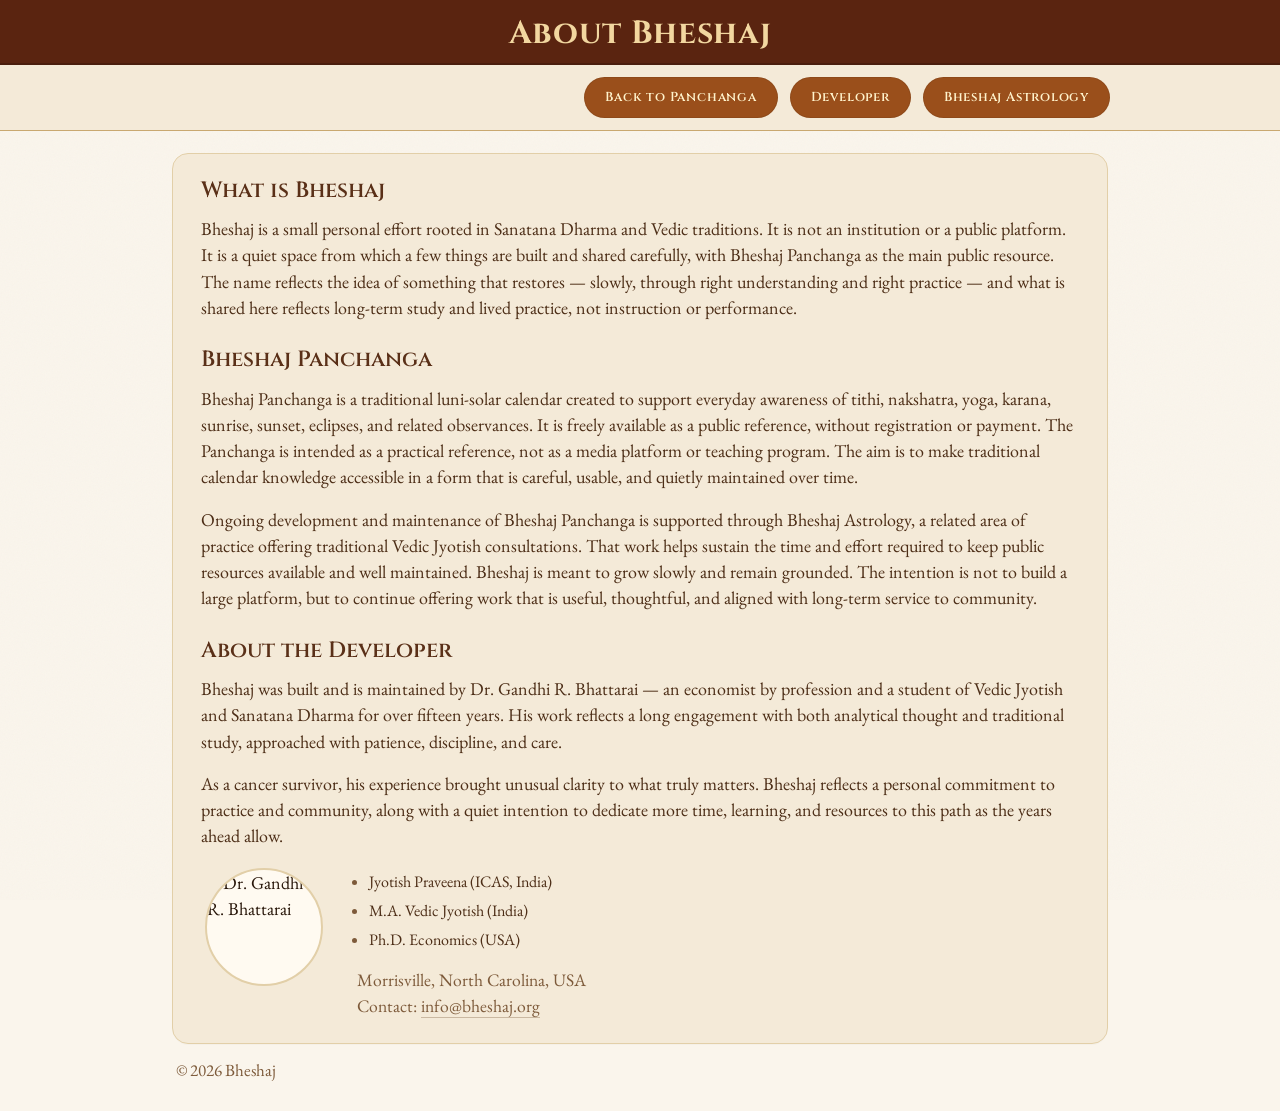
==== app/templates/bheshaj.html @ 7912351f "About Bheshaj Add" ====
<!doctype html>
<html lang="en">
<head>
  <meta charset="utf-8">
  <title>About Bheshaj</title>
  <meta name="viewport" content="width=device-width, initial-scale=1">
  <link rel="preconnect" href="https://fonts.googleapis.com">
  <link href="https://fonts.googleapis.com/css2?family=Cinzel:wght@400;600;700&family=EB+Garamond:ital,wght@0,400;0,500;0,600;1,400&display=swap" rel="stylesheet">
  <style>
    :root {
      --content-width: 980px;
      --bg: #faf5ec;
      --bg-card: #f4ead8;
      --accent: #b85c2a;
      --accent-dark: #5a2410;
      --text: #271508;
      --text-mid: #5a3018;
      --text-soft: #7d5a3a;
      --border: #c9a870;
      --border-light: #e2cfa8;
    }

    *, *::before, *::after {
      box-sizing: border-box;
      margin: 0;
      padding: 0;
    }

    html {
      scroll-behavior: smooth;
    }

    body {
      background: var(--bg);
      color: var(--text);
      font-family: 'EB Garamond', Georgia, serif;
      font-size: 18px;
      line-height: 1.46;
    }

    body::before {
      content: '';
      position: fixed;
      inset: 0;
      background-image:
        url("data:image/svg+xml,%3Csvg xmlns='http://www.w3.org/2000/svg' width='300' height='300'%3E%3Cfilter id='n'%3E%3CfeTurbulence type='fractalNoise' baseFrequency='0.75' numOctaves='4' stitchTiles='stitch'/%3E%3C/filter%3E%3Crect width='300' height='300' filter='url(%23n)' opacity='0.03'/%3E%3C/svg%3E");
      pointer-events: none;
      z-index: 0;
    }

    .topbar {
      background: var(--accent-dark);
      text-align: center;
      padding: 16px 20px 12px;
      position: relative;
      z-index: 2;
      box-shadow: inset 0 -2px 0 rgba(0, 0, 0, 0.18);
    }

    .topbar-title {
      font-family: 'Cinzel', serif;
      font-size: 32px;
      font-weight: 700;
      color: #f2d7a0;
      line-height: 1.15;
      letter-spacing: 0.02em;
    }

    .navband {
      background: var(--bg-card);
      border-bottom: 1px solid var(--border);
      position: relative;
      z-index: 2;
    }

    .navband-inner {
      max-width: var(--content-width);
      margin: 0 auto;
      padding: 12px 20px;
      display: flex;
      justify-content: flex-end;
      align-items: center;
      gap: 12px;
      flex-wrap: wrap;
    }

    .nav-btn,
    .nav-btn:visited {
      display: inline-flex;
      align-items: center;
      justify-content: center;
      min-width: 0;
      padding: 10px 20px;
      border-radius: 999px;
      background: #9a4f1b;
      color: #fff3cc;
      text-decoration: none;
      font-family: 'Cinzel', serif;
      font-size: 13px;
      font-weight: 600;
      letter-spacing: 0.06em;
      border: 1px solid rgba(0, 0, 0, 0.08);
      transition: all 0.2s ease;
      white-space: nowrap;
    }

    .nav-btn:hover {
      background: var(--accent-dark);
      color: #ffffff;
      transform: translateY(-1px);
    }

    .page {
      max-width: var(--content-width);
      margin: 0 auto;
      padding: 22px 22px 28px;
      position: relative;
      z-index: 1;
    }

    .content-block {
      background: var(--bg-card);
      border: 1px solid var(--border-light);
      border-radius: 16px;
      padding: 24px 28px;
      box-shadow: 0 1px 0 rgba(0, 0, 0, 0.02);
    }

    .section + .section {
      margin-top: 26px;
    }

    .section-title {
      font-family: 'Cinzel', serif;
      font-size: 22px;
      font-weight: 600;
      color: var(--text-mid);
      line-height: 1.2;
      margin-bottom: 12px;
    }

    p {
      color: #4c2d16;
    }

    p + p {
      margin-top: 16px;
    }

    .developer-bottom {
      display: grid;
      grid-template-columns: 126px 1fr;
      gap: 22px;
      align-items: start;
      margin-top: 18px;
    }

    .developer-photo-wrap {
      display: flex;
      justify-content: center;
      align-items: flex-start;
    }

    .developer-photo {
      width: 118px;
      height: 118px;
      object-fit: cover;
      border-radius: 50%;
      border: 2px solid var(--border-light);
      background: #fffaf1;
    }

    .developer-credentials {
      color: #4c2d16;
      font-size: 1rem;
      line-height: 1.56;
      margin-top: 2px;
      padding-left: 20px;
    }

    .developer-credentials li {
      margin-bottom: 4px;
    }

    .developer-credentials li::marker {
      color: var(--text-soft);
    }

    .developer-meta {
      margin-top: 14px;
      font-size: 1.1rem;
      line-height: 1.5;
      color: var(--text-soft);
      padding-left: 8px;
    }

    .developer-meta a,
    .developer-meta a:visited {
      color: var(--text-soft);
      text-decoration: none;
      border-bottom: 1px solid rgba(125, 90, 58, 0.35);
    }

    .developer-meta a:hover {
      color: var(--text-mid);
      border-bottom-color: var(--text-mid);
    }

    .site-footer {
      margin-top: 14px;
      text-align: left;
      font-size: 17px;
      color: var(--text-soft);
      padding-left: 4px;
    }

    @media (max-width: 720px) {
      body {
        font-size: 17px;
        line-height: 1.42;
      }

      .topbar-title {
        font-size: 27px;
      }

      .page {
        padding: 18px 14px 24px;
      }

      .content-block {
        padding: 18px 16px;
      }

      .navband-inner {
        justify-content: center;
      }

      .nav-btn {
        width: 100%;
      }

      .section-title {
        font-size: 20px;
      }

      .developer-bottom {
        grid-template-columns: 1fr;
        gap: 18px;
      }

      .developer-photo-wrap {
        justify-content: flex-start;
      }
    }
  </style>
</head>
<body>

  <div class="topbar">
    <div class="topbar-title">About Bheshaj</div>
  </div>

  <div class="navband">
    <div class="navband-inner">
      <a class="nav-btn" href="/">Back to Panchanga</a>
      <a class="nav-btn" href="#developer">Developer</a>
      <a class="nav-btn" href="https://astro.bheshaj.com" target="_blank">Bheshaj Astrology</a>
    </div>
  </div>

  <main class="page">
    <section class="content-block">

      <div class="section" id="what-is-bheshaj">
        <div class="section-title">What is Bheshaj</div>
        <p>
          Bheshaj is a small personal effort rooted in Sanatana Dharma and Vedic traditions. It is not an institution or a public platform. It is a quiet space from which a few things are built and shared carefully, with Bheshaj Panchanga as the main public resource. The name reflects the idea of something that restores — slowly, through right understanding and right practice — and what is shared here reflects long-term study and lived practice, not instruction or performance.
        </p>
      </div>

      <div class="section" id="bheshaj-panchanga">
        <div class="section-title">Bheshaj Panchanga</div>
        <p>
          Bheshaj Panchanga is a traditional luni-solar calendar created to support everyday awareness of tithi, nakshatra, yoga, karana, sunrise, sunset, eclipses, and related observances. It is freely available as a public reference, without registration or payment. The Panchanga is intended as a practical reference, not as a media platform or teaching program. The aim is to make traditional calendar knowledge accessible in a form that is careful, usable, and quietly maintained over time.
        </p>
        <p>
          Ongoing development and maintenance of Bheshaj Panchanga is supported through Bheshaj Astrology, a related area of practice offering traditional Vedic Jyotish consultations. That work helps sustain the time and effort required to keep public resources available and well maintained.
          Bheshaj is meant to grow slowly and remain grounded. The intention is not to build a large platform, but to continue offering work that is useful, thoughtful, and aligned with long-term service to community.
        </p>
      </div>

      <div class="section" id="developer">
        <div class="section-title">About the Developer</div>
        <p>
          Bheshaj was built and is maintained by Dr. Gandhi R. Bhattarai — an economist by profession and a student of Vedic Jyotish and Sanatana Dharma for over fifteen years. His work reflects a long engagement with both analytical thought and traditional study, approached with patience, discipline, and care.
        </p>
        <p>
          As a cancer survivor, his experience brought unusual clarity to what truly matters. Bheshaj reflects a personal commitment to practice and community, along with a quiet intention to dedicate more time, learning, and resources to this path as the years ahead allow.
        </p>

        <div class="developer-bottom">
          <div class="developer-photo-wrap">
            <img class="developer-photo" src="/static/p2photo.png" alt="Dr. Gandhi R. Bhattarai">
          </div>

          <div>
            <ul class="developer-credentials">
              <li>Jyotish Praveena (ICAS, India)</li>
              <li>M.A. Vedic Jyotish (India)</li>
              <li>Ph.D. Economics (USA)</li>
            </ul>

            <div class="developer-meta">
              Morrisville, North Carolina, USA<br>
              Contact: <a href="mailto:info@bheshaj.org">info@bheshaj.org</a>
            </div>
          </div>
        </div>
      </div>

    </section>

    <footer class="site-footer">
      © 2026 Bheshaj
    </footer>
  </main>

</body>
</html>
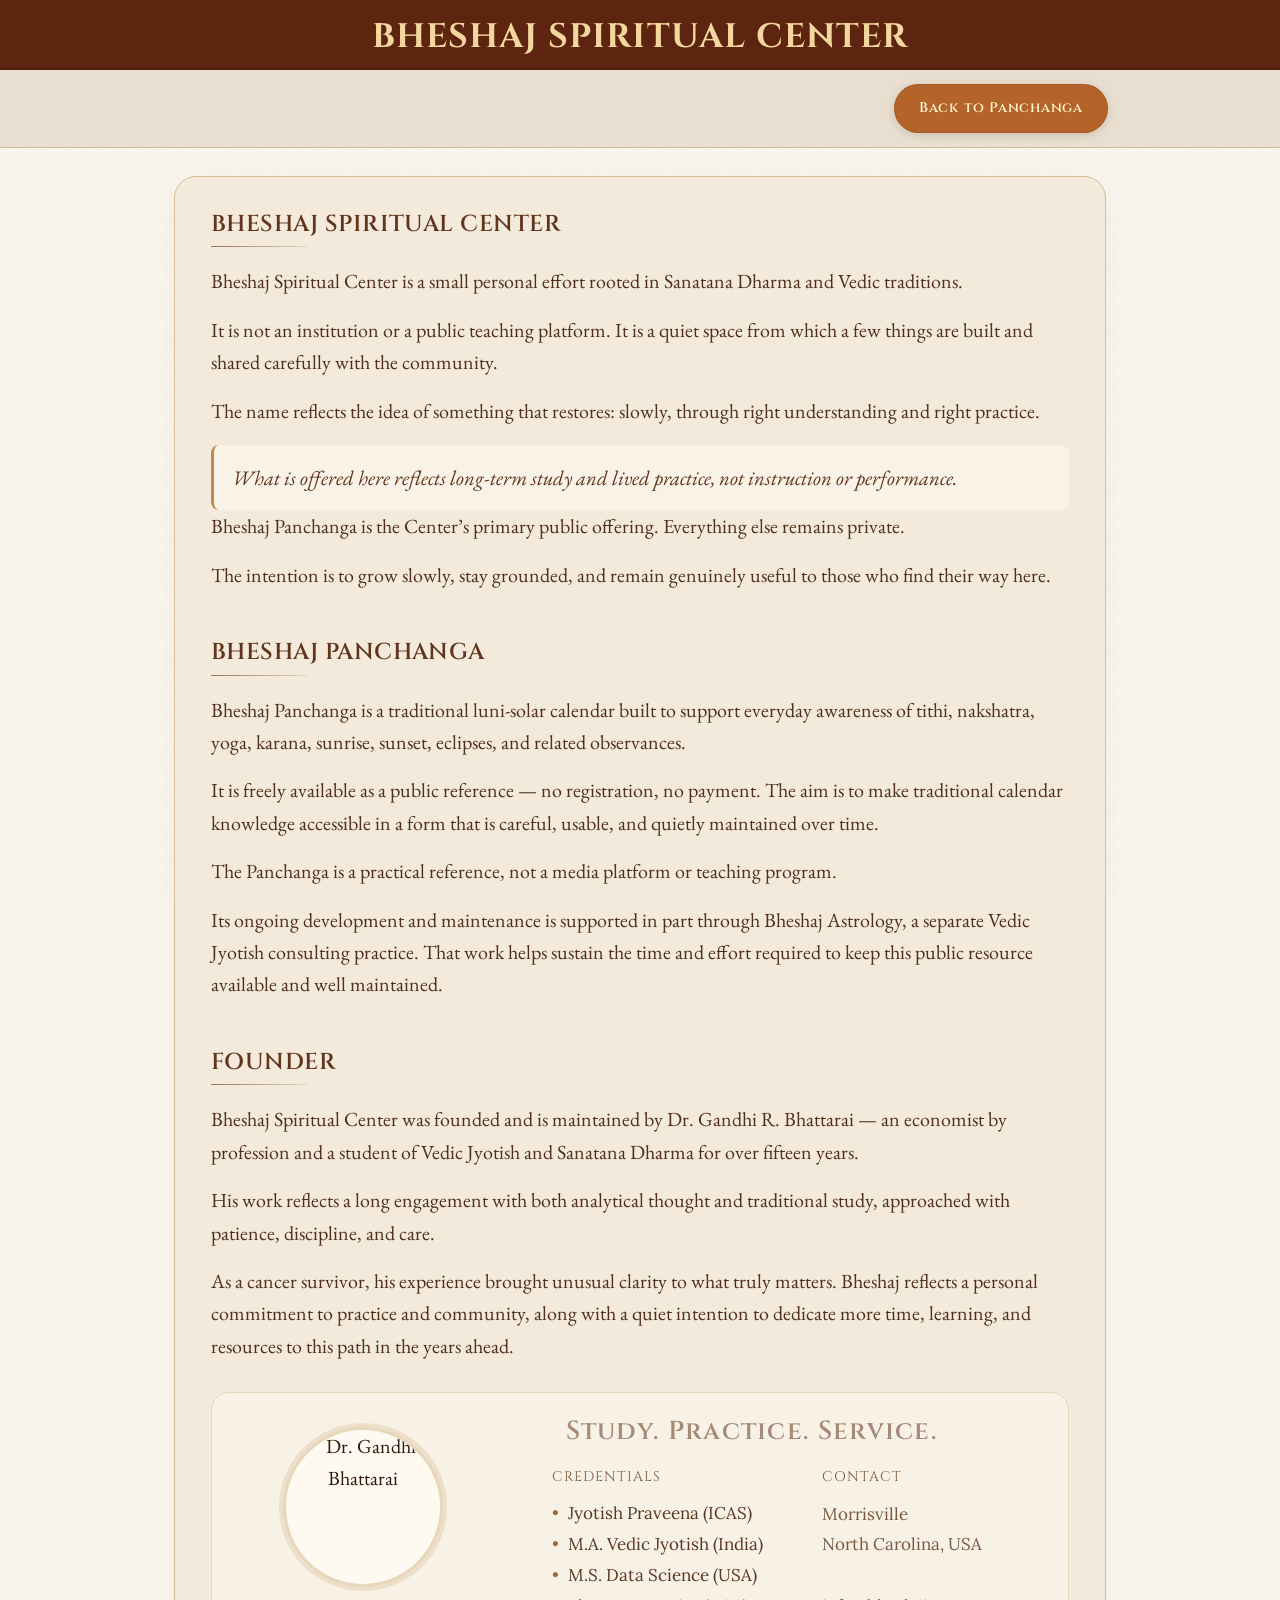
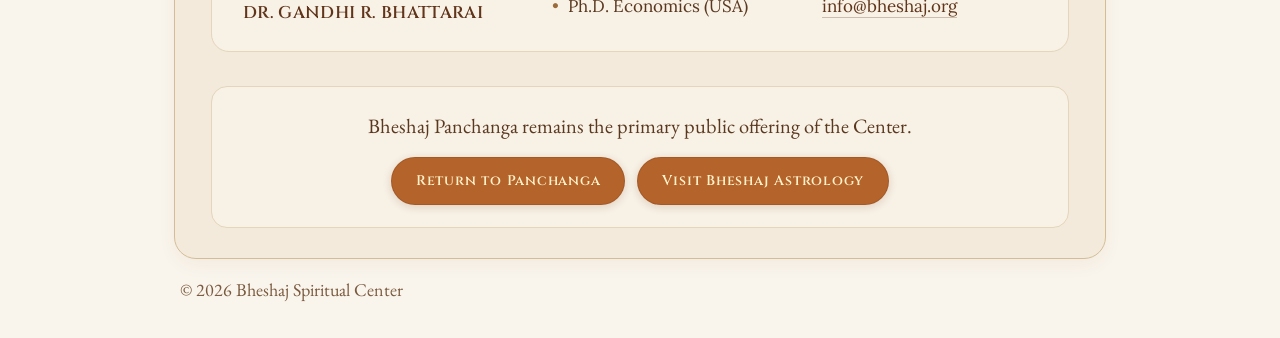
==== commit 9e51d5fb: "Bheshaj Intro Added" ====
--- a/app/templates/bheshaj.html
+++ b/app/templates/bheshaj.html
@@ -2,28 +2,39 @@
 <html lang="en">
 <head>
   <meta charset="utf-8">
-  <title>About Bheshaj</title>
+  <title>About — Bheshaj Spiritual Center</title>
   <meta name="viewport" content="width=device-width, initial-scale=1">
+
   <link rel="preconnect" href="https://fonts.googleapis.com">
-  <link href="https://fonts.googleapis.com/css2?family=Cinzel:wght@400;600;700&family=EB+Garamond:ital,wght@0,400;0,500;0,600;1,400&display=swap" rel="stylesheet">
+  <link href="https://fonts.googleapis.com/css2?family=Cinzel:wght@400;600;700&family=EB+Garamond:ital,wght@0,400;0,500;0,600;1,400&family=Lora:ital,wght@0,400;0,500;1,400&display=swap" rel="stylesheet">
+
   <style>
     :root {
       --content-width: 980px;
+
       --bg: #faf5ec;
-      --bg-card: #f4ead8;
-      --accent: #b85c2a;
-      --accent-dark: #5a2410;
-      --text: #271508;
-      --text-mid: #5a3018;
-      --text-soft: #7d5a3a;
-      --border: #c9a870;
-      --border-light: #e2cfa8;
-    }
-
-    *, *::before, *::after {
+      --bg-card: #f3eadb;
+      --bg-soft: #f8f1e5;
+
+      --accent: #b4632b;
+      --accent-hover: #9f531f;
+      --accent-dark: #5d250f;
+
+      --text: #2f190b;
+      --text-mid: #60351b;
+      --text-soft: #7a5a3f;
+
+      --border: #d4bd95;
+      --border-light: #e4d5bb;
+
+      --shadow-soft: 0 6px 18px rgba(70, 38, 18, 0.05);
+      --shadow-btn: 0 2px 8px rgba(80, 37, 15, 0.16);
+    }
+
+    *,
+    *::before,
+    *::after {
       box-sizing: border-box;
-      margin: 0;
-      padding: 0;
     }
 
     html {
@@ -31,11 +42,15 @@
     }
 
     body {
+      margin: 0;
       background: var(--bg);
       color: var(--text);
       font-family: 'EB Garamond', Georgia, serif;
-      font-size: 18px;
-      line-height: 1.46;
+      font-size: 20px;
+      line-height: 1.62;
+      -webkit-font-smoothing: antialiased;
+      text-rendering: optimizeLegibility;
+      position: relative;
     }
 
     body::before {
@@ -43,44 +58,45 @@
       position: fixed;
       inset: 0;
       background-image:
-        url("data:image/svg+xml,%3Csvg xmlns='http://www.w3.org/2000/svg' width='300' height='300'%3E%3Cfilter id='n'%3E%3CfeTurbulence type='fractalNoise' baseFrequency='0.75' numOctaves='4' stitchTiles='stitch'/%3E%3C/filter%3E%3Crect width='300' height='300' filter='url(%23n)' opacity='0.03'/%3E%3C/svg%3E");
+        url("data:image/svg+xml,%3Csvg xmlns='http://www.w3.org/2000/svg' width='320' height='320'%3E%3Cfilter id='n'%3E%3CfeTurbulence type='fractalNoise' baseFrequency='0.72' numOctaves='4' stitchTiles='stitch'/%3E%3C/filter%3E%3Crect width='320' height='320' filter='url(%23n)' opacity='0.028'/%3E%3C/svg%3E");
       pointer-events: none;
       z-index: 0;
     }
 
     .topbar {
+      position: relative;
+      z-index: 2;
       background: var(--accent-dark);
       text-align: center;
-      padding: 16px 20px 12px;
+      padding: 18px 20px 14px;
+      box-shadow: inset 0 -2px 0 rgba(0, 0, 0, 0.16);
+    }
+
+    .topbar-title {
+      font-family: 'Cinzel', serif;
+      font-size: 34px;
+      font-weight: 700;
+      line-height: 1.12;
+      letter-spacing: 0.03em;
+      color: #f3d79e;
+      text-transform: uppercase;
+    }
+
+    .navband {
       position: relative;
       z-index: 2;
-      box-shadow: inset 0 -2px 0 rgba(0, 0, 0, 0.18);
-    }
-
-    .topbar-title {
-      font-family: 'Cinzel', serif;
-      font-size: 32px;
-      font-weight: 700;
-      color: #f2d7a0;
-      line-height: 1.15;
-      letter-spacing: 0.02em;
-    }
-
-    .navband {
-      background: var(--bg-card);
+      background: #e8dfd0;
       border-bottom: 1px solid var(--border);
-      position: relative;
-      z-index: 2;
     }
 
     .navband-inner {
       max-width: var(--content-width);
       margin: 0 auto;
-      padding: 12px 20px;
+      padding: 14px 22px;
       display: flex;
       justify-content: flex-end;
       align-items: center;
-      gap: 12px;
+      gap: 14px;
       flex-wrap: wrap;
     }
 
@@ -89,149 +105,320 @@
       display: inline-flex;
       align-items: center;
       justify-content: center;
-      min-width: 0;
-      padding: 10px 20px;
+      padding: 12px 24px;
       border-radius: 999px;
-      background: #9a4f1b;
-      color: #fff3cc;
+      background: var(--accent);
+      color: #fff2ca;
       text-decoration: none;
       font-family: 'Cinzel', serif;
-      font-size: 13px;
+      font-size: 14px;
       font-weight: 600;
-      letter-spacing: 0.06em;
-      border: 1px solid rgba(0, 0, 0, 0.08);
-      transition: all 0.2s ease;
+      letter-spacing: 0.055em;
+      border: 1px solid rgba(77, 34, 12, 0.14);
+      box-shadow: var(--shadow-btn);
+      transition: transform 0.18s ease, box-shadow 0.18s ease, background 0.18s ease, color 0.18s ease;
       white-space: nowrap;
     }
 
-    .nav-btn:hover {
-      background: var(--accent-dark);
+    .nav-btn:hover,
+    .nav-btn:focus-visible {
+      background: var(--accent-hover);
       color: #ffffff;
       transform: translateY(-1px);
+      box-shadow: 0 5px 14px rgba(80, 37, 15, 0.20);
+      outline: none;
     }
 
     .page {
+      position: relative;
+      z-index: 1;
       max-width: var(--content-width);
       margin: 0 auto;
-      padding: 22px 22px 28px;
+      padding: 28px 24px 34px;
+    }
+
+    .content-block {
+      background: var(--bg-card);
+      border: 1px solid var(--border);
+      border-radius: 22px;
+      padding: 34px 36px 30px;
+      box-shadow: var(--shadow-soft);
+    }
+
+    .section + .section {
+      margin-top: 42px;
+      padding-top: 6px;
+    }
+
+    .section-title {
+      font-family: 'Cinzel', serif;
+      font-size: 23px;
+      font-weight: 600;
+      line-height: 1.2;
+      letter-spacing: 0.02em;
+      color: var(--text-mid);
+      margin: 0 0 8px;
+      text-transform: uppercase;
+    }
+
+    .section-divider {
+      width: 96px;
+      height: 1px;
+      background: linear-gradient(to right, rgba(96, 53, 27, 0.65), rgba(96, 53, 27, 0.12));
+      margin: 0 0 18px;
+    }
+
+    p {
+      margin: 0;
+      color: #4f2f19;
+      font-size: 1em;
+    }
+
+    p + p {
+      margin-top: 16px;
+    }
+
+    .lead-note {
+      margin-top: 18px;
+      padding: 16px 18px;
+      border-left: 3px solid #c18a4f;
+      background: rgba(255, 250, 242, 0.46);
+      border-radius: 8px;
+      font-size: 1.03em;
+      color: #56331a;
+    }
+
+    .lead-note em {
+      font-style: italic;
+      color: var(--text-mid);
+    }
+
+    .founder-intro {
+      max-width: 900px;
+    }
+
+    .founder-card {
+      position: relative;
+      margin-top: 30px;
+      background: rgba(255, 251, 245, 0.36);
+      border: 1px solid var(--border-light);
+      border-radius: 18px;
+      padding: 34px 26px 28px;
+      overflow: hidden;
+    }
+
+    .founder-motto-overlay {
+      position: absolute;
+      top: 18px;
+      left: 63%;
+      transform: translateX(-50%);
+      font-family: 'Cinzel', serif;
+      font-size: 26px;
+      font-weight: 600;
+      letter-spacing: 0.05em;
+      color: rgba(96, 53, 27, 0.55);
+      white-space: nowrap;
+      pointer-events: none;
+      z-index: 0;
+    }
+
+    .founder-top {
       position: relative;
       z-index: 1;
-    }
-
-    .content-block {
-      background: var(--bg-card);
+      display: grid;
+      grid-template-columns: 250px minmax(0, 1fr);
+      gap: 42px;
+      align-items: center;
+    }
+
+    .founder-profile {
+      display: flex;
+      flex-direction: column;
+      align-items: center;
+      text-align: center;
+      gap: 16px;
+    }
+
+    .developer-photo {
+      width: 160px;
+      height: 160px;
+      object-fit: cover;
+      border-radius: 50%;
+      border: 3px solid #e7d7bb;
+      background: #fffaf1;
+      box-shadow: 0 0 0 4px rgba(193, 138, 79, 0.18);
+    }
+
+    .founder-name {
+      font-family: 'Cinzel', serif;
+      font-size: 17px;
+      font-weight: 600;
+      line-height: 1.2;
+      letter-spacing: 0.02em;
+      color: var(--text-mid);
+      text-transform: uppercase;
+      white-space: nowrap;
+    }
+
+    .founder-right {
+      min-width: 0;
+      padding-top: 34px;
+    }
+
+    .founder-meta {
+      display: grid;
+      grid-template-columns: minmax(0, 1.35fr) minmax(220px, 0.65fr);
+      gap: 48px;
+      align-items: start;
+      padding-left: 22px;
+    }
+
+    .meta-block {
+      padding-top: 4px;
+    }
+
+    .meta-label {
+      font-family: 'Cinzel', serif;
+      font-size: 14px;
+      letter-spacing: 0.07em;
+      text-transform: uppercase;
+      color: var(--text-soft);
+      margin-bottom: 10px;
+    }
+
+    .founder-credentials {
+      list-style: none;
+      padding: 0;
+      margin: 0;
+      font-family: 'Lora', Georgia, serif;
+      font-size: 17px;
+      line-height: 1.7;
+      color: #5a3820;
+    }
+
+    .founder-credentials li {
+      position: relative;
+      padding-left: 16px;
+      margin-bottom: 2px;
+    }
+
+    .founder-credentials li::before {
+      content: '•';
+      position: absolute;
+      left: 0;
+      top: 0;
+      color: #9b6b3c;
+    }
+
+    .founder-contact {
+      font-family: 'Lora', Georgia, serif;
+      font-size: 17px;
+      line-height: 1.8;
+      color: var(--text-soft);
+    }
+
+    .founder-contact a,
+    .founder-contact a:visited {
+      color: var(--text-mid);
+      text-decoration: none;
+      border-bottom: 1px solid rgba(96, 53, 27, 0.28);
+      transition: border-color 0.18s ease, color 0.18s ease;
+    }
+
+    .founder-contact a:hover,
+    .founder-contact a:focus-visible {
+      color: var(--accent-dark);
+      border-bottom-color: var(--accent-dark);
+      outline: none;
+    }
+
+    .page-cta {
+      margin-top: 34px;
+      padding: 22px 24px;
+      background: var(--bg-soft);
       border: 1px solid var(--border-light);
       border-radius: 16px;
-      padding: 24px 28px;
-      box-shadow: 0 1px 0 rgba(0, 0, 0, 0.02);
-    }
-
-    .section + .section {
-      margin-top: 26px;
-    }
-
-    .section-title {
-      font-family: 'Cinzel', serif;
-      font-size: 22px;
-      font-weight: 600;
-      color: var(--text-mid);
-      line-height: 1.2;
-      margin-bottom: 12px;
-    }
-
-    p {
-      color: #4c2d16;
-    }
-
-    p + p {
-      margin-top: 16px;
-    }
-
-    .developer-bottom {
-      display: grid;
-      grid-template-columns: 126px 1fr;
-      gap: 22px;
-      align-items: start;
-      margin-top: 18px;
-    }
-
-    .developer-photo-wrap {
+      text-align: center;
+    }
+
+    .page-cta-text {
+      margin: 0 0 14px;
+      color: #5a3820;
+      font-size: 1.02em;
+    }
+
+    .page-cta-actions {
       display: flex;
       justify-content: center;
-      align-items: flex-start;
-    }
-
-    .developer-photo {
-      width: 118px;
-      height: 118px;
-      object-fit: cover;
-      border-radius: 50%;
-      border: 2px solid var(--border-light);
-      background: #fffaf1;
-    }
-
-    .developer-credentials {
-      color: #4c2d16;
-      font-size: 1rem;
-      line-height: 1.56;
-      margin-top: 2px;
-      padding-left: 20px;
-    }
-
-    .developer-credentials li {
-      margin-bottom: 4px;
-    }
-
-    .developer-credentials li::marker {
+      gap: 12px;
+      flex-wrap: wrap;
+    }
+
+    .site-footer {
+      margin-top: 16px;
+      padding-left: 6px;
       color: var(--text-soft);
-    }
-
-    .developer-meta {
-      margin-top: 14px;
-      font-size: 1.1rem;
-      line-height: 1.5;
-      color: var(--text-soft);
-      padding-left: 8px;
-    }
-
-    .developer-meta a,
-    .developer-meta a:visited {
-      color: var(--text-soft);
-      text-decoration: none;
-      border-bottom: 1px solid rgba(125, 90, 58, 0.35);
-    }
-
-    .developer-meta a:hover {
-      color: var(--text-mid);
-      border-bottom-color: var(--text-mid);
-    }
-
-    .site-footer {
-      margin-top: 14px;
-      text-align: left;
-      font-size: 17px;
-      color: var(--text-soft);
-      padding-left: 4px;
+      font-size: 18px;
+    }
+
+    @media (max-width: 860px) {
+      body {
+        font-size: 19px;
+        line-height: 1.58;
+      }
+
+      .content-block {
+        padding: 28px 22px 24px;
+      }
+
+      .founder-top {
+        grid-template-columns: 1fr;
+        gap: 22px;
+      }
+
+      .founder-right {
+        padding-top: 0;
+      }
+
+      .founder-meta {
+        grid-template-columns: 1fr;
+        gap: 20px;
+        padding-left: 0;
+      }
+
+      .founder-profile {
+        align-items: center;
+      }
+
+      .founder-name {
+        white-space: normal;
+      }
+
+      .founder-motto-overlay {
+        position: static;
+        transform: none;
+        display: block;
+        margin: 0 0 18px;
+        text-align: center;
+        font-size: 22px;
+        white-space: normal;
+      }
     }
 
     @media (max-width: 720px) {
       body {
-        font-size: 17px;
-        line-height: 1.42;
+        font-size: 18px;
+        line-height: 1.54;
       }
 
       .topbar-title {
-        font-size: 27px;
+        font-size: 28px;
       }
 
       .page {
         padding: 18px 14px 24px;
       }
 
-      .content-block {
-        padding: 18px 16px;
-      }
-
       .navband-inner {
         justify-content: center;
       }
@@ -240,89 +427,174 @@
         width: 100%;
       }
 
+      .content-block {
+        padding: 22px 16px 20px;
+        border-radius: 18px;
+      }
+
+      .section + .section {
+        margin-top: 34px;
+      }
+
       .section-title {
-        font-size: 20px;
-      }
-
-      .developer-bottom {
-        grid-template-columns: 1fr;
-        gap: 18px;
-      }
-
-      .developer-photo-wrap {
-        justify-content: flex-start;
+        font-size: 21px;
+      }
+
+      .founder-card {
+        padding: 22px 16px 20px;
+      }
+
+      .developer-photo {
+        width: 138px;
+        height: 138px;
+      }
+
+      .page-cta {
+        padding: 18px 16px;
+      }
+
+      .page-cta-actions {
+        flex-direction: column;
+      }
+
+      .page-cta-actions .nav-btn {
+        width: 100%;
       }
     }
   </style>
 </head>
 <body>
 
-  <div class="topbar">
-    <div class="topbar-title">About Bheshaj</div>
-  </div>
+  <header class="topbar">
+    <div class="topbar-title">Bheshaj Spiritual Center</div>
+  </header>
 
   <div class="navband">
     <div class="navband-inner">
       <a class="nav-btn" href="/">Back to Panchanga</a>
-      <a class="nav-btn" href="#developer">Developer</a>
-      <a class="nav-btn" href="https://astro.bheshaj.com" target="_blank">Bheshaj Astrology</a>
     </div>
   </div>
 
   <main class="page">
     <section class="content-block">
 
-      <div class="section" id="what-is-bheshaj">
-        <div class="section-title">What is Bheshaj</div>
-        <p>
-          Bheshaj is a small personal effort rooted in Sanatana Dharma and Vedic traditions. It is not an institution or a public platform. It is a quiet space from which a few things are built and shared carefully, with Bheshaj Panchanga as the main public resource. The name reflects the idea of something that restores — slowly, through right understanding and right practice — and what is shared here reflects long-term study and lived practice, not instruction or performance.
-        </p>
-      </div>
-
-      <div class="section" id="bheshaj-panchanga">
-        <div class="section-title">Bheshaj Panchanga</div>
-        <p>
-          Bheshaj Panchanga is a traditional luni-solar calendar created to support everyday awareness of tithi, nakshatra, yoga, karana, sunrise, sunset, eclipses, and related observances. It is freely available as a public reference, without registration or payment. The Panchanga is intended as a practical reference, not as a media platform or teaching program. The aim is to make traditional calendar knowledge accessible in a form that is careful, usable, and quietly maintained over time.
-        </p>
-        <p>
-          Ongoing development and maintenance of Bheshaj Panchanga is supported through Bheshaj Astrology, a related area of practice offering traditional Vedic Jyotish consultations. That work helps sustain the time and effort required to keep public resources available and well maintained.
-          Bheshaj is meant to grow slowly and remain grounded. The intention is not to build a large platform, but to continue offering work that is useful, thoughtful, and aligned with long-term service to community.
-        </p>
-      </div>
-
-      <div class="section" id="developer">
-        <div class="section-title">About the Developer</div>
-        <p>
-          Bheshaj was built and is maintained by Dr. Gandhi R. Bhattarai — an economist by profession and a student of Vedic Jyotish and Sanatana Dharma for over fifteen years. His work reflects a long engagement with both analytical thought and traditional study, approached with patience, discipline, and care.
-        </p>
-        <p>
-          As a cancer survivor, his experience brought unusual clarity to what truly matters. Bheshaj reflects a personal commitment to practice and community, along with a quiet intention to dedicate more time, learning, and resources to this path as the years ahead allow.
-        </p>
-
-        <div class="developer-bottom">
-          <div class="developer-photo-wrap">
-            <img class="developer-photo" src="/static/p2photo.png" alt="Dr. Gandhi R. Bhattarai">
-          </div>
-
-          <div>
-            <ul class="developer-credentials">
-              <li>Jyotish Praveena (ICAS, India)</li>
-              <li>M.A. Vedic Jyotish (India)</li>
-              <li>Ph.D. Economics (USA)</li>
-            </ul>
-
-            <div class="developer-meta">
-              Morrisville, North Carolina, USA<br>
-              Contact: <a href="mailto:info@bheshaj.org">info@bheshaj.org</a>
+      <section class="section" id="spiritual-center">
+        <h1 class="section-title">Bheshaj Spiritual Center</h1>
+        <div class="section-divider"></div>
+
+        <p>
+          Bheshaj Spiritual Center is a small personal effort rooted in Sanatana Dharma and Vedic traditions.
+        </p>
+
+        <p>
+          It is not an institution or a public teaching platform. It is a quiet space from which a few things are built and shared carefully with the community.
+        </p>
+
+        <p>
+          The name reflects the idea of something that restores: slowly, through right understanding and right practice.
+        </p>
+
+        <div class="lead-note">
+          <em>What is offered here reflects long-term study and lived practice, not instruction or performance.</em>
+        </div>
+
+        <p>
+          Bheshaj Panchanga is the Center’s primary public offering. Everything else remains private.
+        </p>
+
+        <p>
+          The intention is to grow slowly, stay grounded, and remain genuinely useful to those who find their way here.
+        </p>
+      </section>
+
+      <section class="section" id="panchanga">
+        <h2 class="section-title">Bheshaj Panchanga</h2>
+        <div class="section-divider"></div>
+
+        <p>
+          Bheshaj Panchanga is a traditional luni-solar calendar built to support everyday awareness of tithi, nakshatra, yoga, karana, sunrise, sunset, eclipses, and related observances.
+        </p>
+
+        <p>
+          It is freely available as a public reference — no registration, no payment. The aim is to make traditional calendar knowledge accessible in a form that is careful, usable, and quietly maintained over time.
+        </p>
+
+        <p>
+          The Panchanga is a practical reference, not a media platform or teaching program.
+        </p>
+
+        <p>
+          Its ongoing development and maintenance is supported in part through Bheshaj Astrology, a separate Vedic Jyotish consulting practice. That work helps sustain the time and effort required to keep this public resource available and well maintained.
+        </p>
+      </section>
+
+      <section class="section" id="founder">
+        <h2 class="section-title">Founder</h2>
+        <div class="section-divider"></div>
+
+        <div class="founder-intro">
+          <p>
+            Bheshaj Spiritual Center was founded and is maintained by Dr. Gandhi R. Bhattarai — an economist by profession and a student of Vedic Jyotish and Sanatana Dharma for over fifteen years.
+          </p>
+
+          <p>
+            His work reflects a long engagement with both analytical thought and traditional study, approached with patience, discipline, and care.
+          </p>
+
+          <p>
+            As a cancer survivor, his experience brought unusual clarity to what truly matters. Bheshaj reflects a personal commitment to practice and community, along with a quiet intention to dedicate more time, learning, and resources to this path in the years ahead.
+          </p>
+        </div>
+
+        <div class="founder-card">
+          <div class="founder-motto-overlay">Study. Practice. Service.</div>
+
+          <div class="founder-top">
+            <div class="founder-profile">
+              <img class="developer-photo" src="/static/p2photo.png" alt="Dr. Gandhi Bhattarai">
+              <div class="founder-name">Dr. Gandhi R. Bhattarai</div>
+            </div>
+
+            <div class="founder-right">
+              <div class="founder-meta">
+                <div class="meta-block">
+                  <div class="meta-label">Credentials</div>
+                  <ul class="founder-credentials">
+                    <li>Jyotish Praveena (ICAS)</li>
+                    <li>M.A. Vedic Jyotish (India)</li>
+                    <li>M.S. Data Science (USA)</li>
+                    <li>Ph.D. Economics (USA)</li>
+                  </ul>
+                </div>
+
+                <div class="meta-block">
+                  <div class="meta-label">Contact</div>
+                  <div class="founder-contact">
+                    Morrisville<br>
+                    North Carolina, USA<br><br>
+                    <a href="mailto:info@bheshaj.org">info@bheshaj.org</a>
+                  </div>
+                </div>
+              </div>
             </div>
           </div>
         </div>
+      </section>
+
+      <div class="page-cta">
+        <p class="page-cta-text">
+          Bheshaj Panchanga remains the primary public offering of the Center.
+        </p>
+        <div class="page-cta-actions">
+          <a class="nav-btn" href="/">Return to Panchanga</a>
+          <a class="nav-btn" href="https://astro.bheshaj.com" target="_blank" rel="noopener noreferrer">Visit Bheshaj Astrology</a>
+        </div>
       </div>
 
     </section>
 
     <footer class="site-footer">
-      © 2026 Bheshaj
+      © 2026 Bheshaj Spiritual Center
     </footer>
   </main>
 
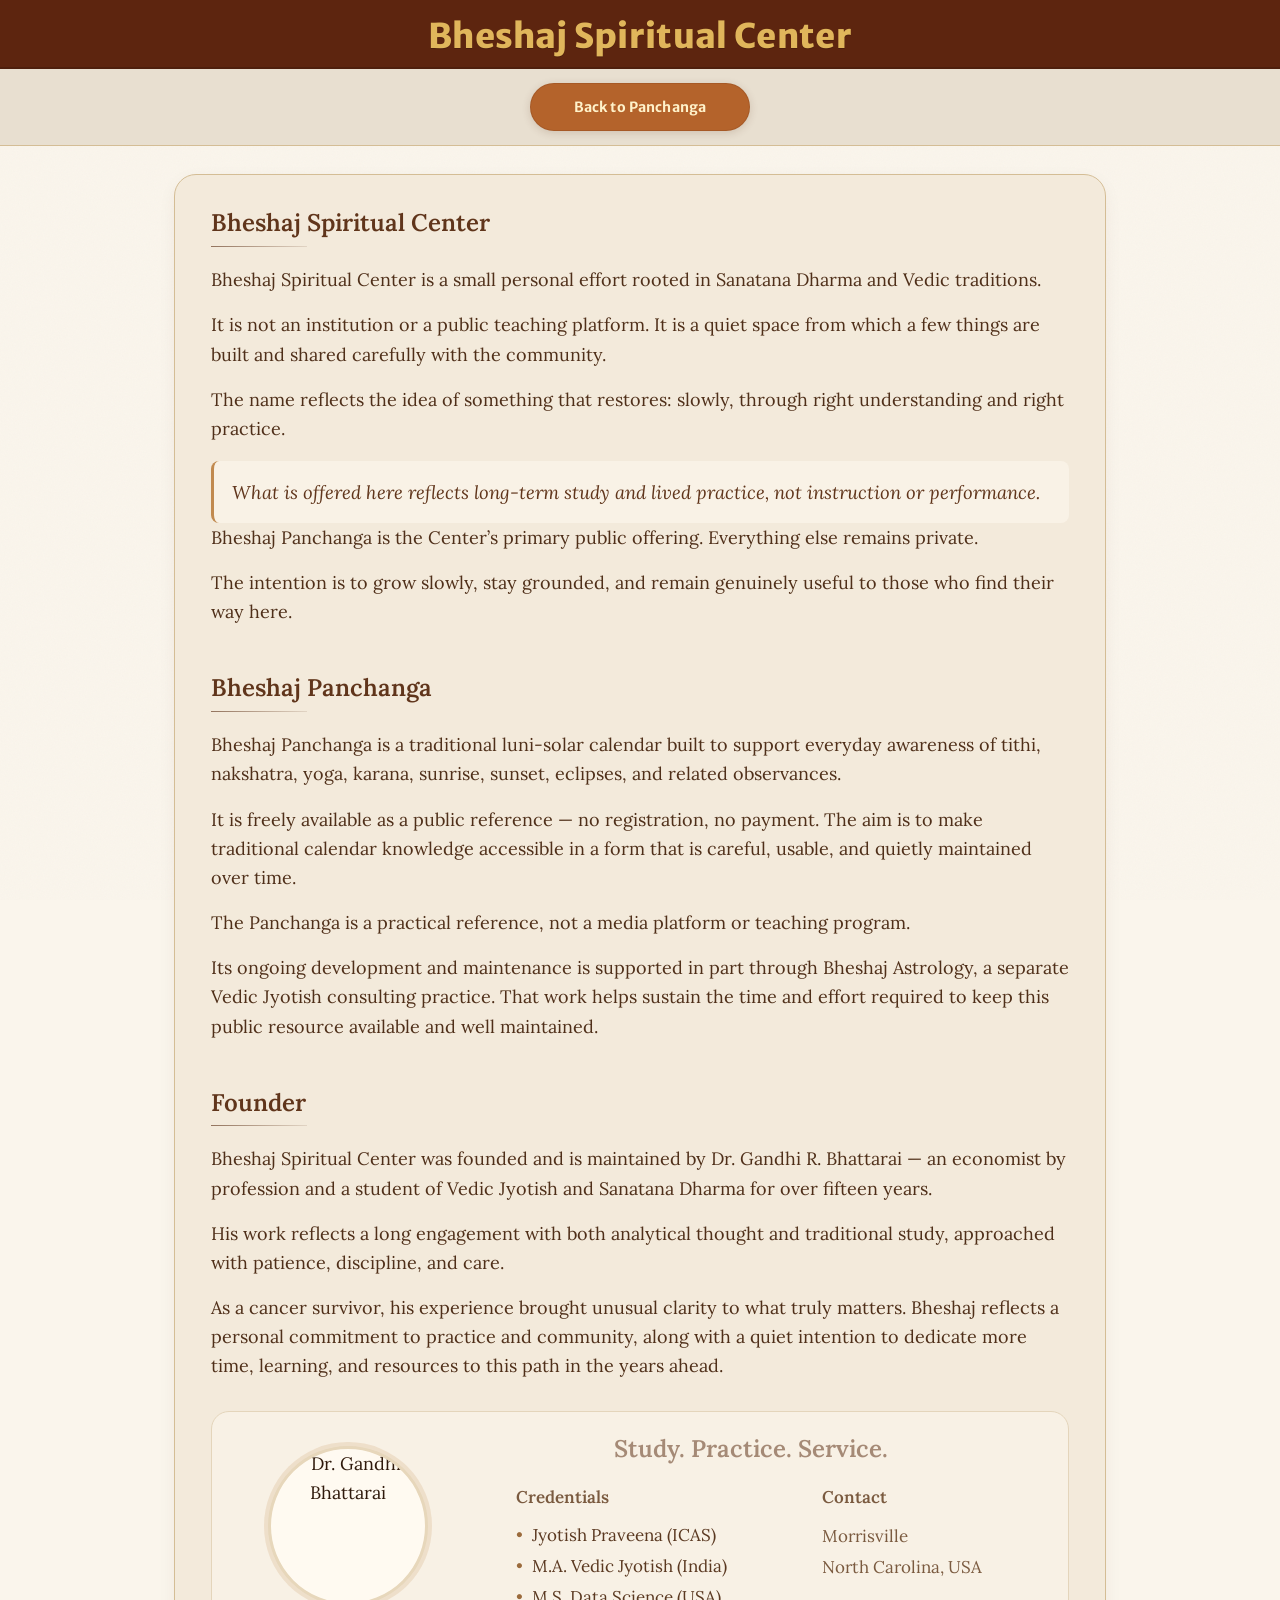
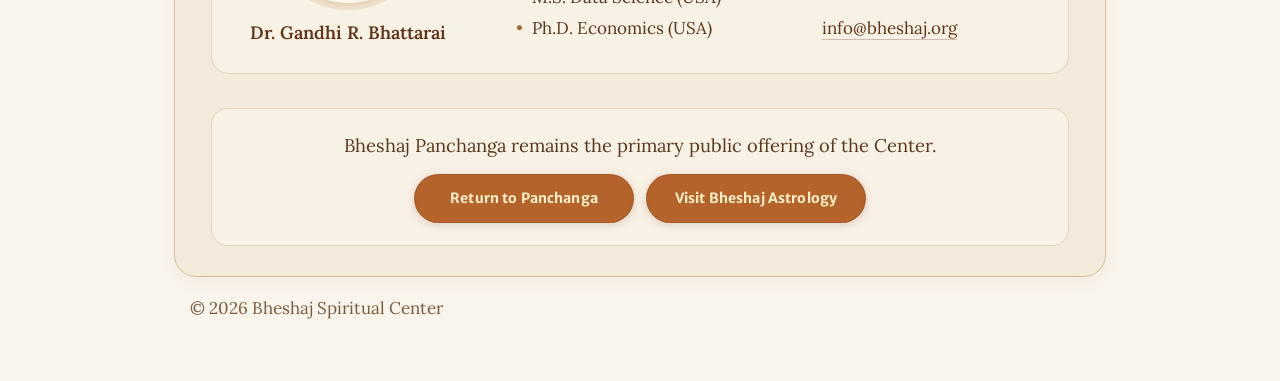
==== commit 167d21c5: "mobile flow correction" ====
--- a/app/templates/bheshaj.html
+++ b/app/templates/bheshaj.html
@@ -2,13 +2,51 @@
 <html lang="en">
 <head>
   <meta charset="utf-8">
+
   <title>About — Bheshaj Spiritual Center</title>
-  <meta name="viewport" content="width=device-width, initial-scale=1">
-
-  <link rel="preconnect" href="https://fonts.googleapis.com">
-  <link href="https://fonts.googleapis.com/css2?family=Cinzel:wght@400;600;700&family=EB+Garamond:ital,wght@0,400;0,500;0,600;1,400&family=Lora:ital,wght@0,400;0,500;1,400&display=swap" rel="stylesheet">
+
+  <meta
+    name="viewport"
+    content="width=device-width, initial-scale=1"
+  >
+
+  <!-- ===================================================== -->
+  <!-- Fonts                                                  -->
+  <!-- ===================================================== -->
+  <!--
+    Lora:
+      - body text
+      - section titles
+      - founder name
+      - labels
+      - credentials
+      - contact
+      - footer
+
+    Merriweather Sans:
+      - top header only
+      - pill buttons only
+  -->
+  <link
+    rel="preconnect"
+    href="https://fonts.googleapis.com"
+  >
+
+  <link
+    rel="preconnect"
+    href="https://fonts.gstatic.com"
+    crossorigin
+  >
+
+  <link
+    href="https://fonts.googleapis.com/css2?family=Lora:wght@400;500;600;700&family=Merriweather+Sans:wght@700;800&display=swap"
+    rel="stylesheet"
+  >
 
   <style>
+    /* ===================================================== */
+    /* Root variables                                         */
+    /* ===================================================== */
     :root {
       --content-width: 980px;
 
@@ -29,8 +67,18 @@
 
       --shadow-soft: 0 6px 18px rgba(70, 38, 18, 0.05);
       --shadow-btn: 0 2px 8px rgba(80, 37, 15, 0.16);
-    }
-
+
+      --header-gold: #e0b65b;
+      --header-gold-soft: #f3d79e;
+      --header-cream: #fff2ca;
+
+      --font-main: 'Lora', Georgia, serif;
+      --font-brand: 'Merriweather Sans', Arial, sans-serif;
+    }
+
+    /* ===================================================== */
+    /* Reset                                                  */
+    /* ===================================================== */
     *,
     *::before,
     *::after {
@@ -45,8 +93,8 @@
       margin: 0;
       background: var(--bg);
       color: var(--text);
-      font-family: 'EB Garamond', Georgia, serif;
-      font-size: 20px;
+      font-family: var(--font-main);
+      font-size: 18px;
       line-height: 1.62;
       -webkit-font-smoothing: antialiased;
       text-rendering: optimizeLegibility;
@@ -63,6 +111,18 @@
       z-index: 0;
     }
 
+    img {
+      max-width: 100%;
+      display: block;
+    }
+
+    a {
+      color: inherit;
+    }
+
+    /* ===================================================== */
+    /* Top bar                                                */
+    /* ===================================================== */
     .topbar {
       position: relative;
       z-index: 2;
@@ -70,31 +130,44 @@
       text-align: center;
       padding: 18px 20px 14px;
       box-shadow: inset 0 -2px 0 rgba(0, 0, 0, 0.16);
+      display: flex;
+      justify-content: center;
     }
 
     .topbar-title {
-      font-family: 'Cinzel', serif;
+      max-width: var(--content-width);
+      width: 100%;
+      font-family: var(--font-brand);
       font-size: 34px;
-      font-weight: 700;
-      line-height: 1.12;
-      letter-spacing: 0.03em;
-      color: #f3d79e;
-      text-transform: uppercase;
-    }
-
+      font-weight: 800;
+      line-height: 1.08;
+      letter-spacing: 0.01em;
+      color: var(--header-gold);
+      text-transform: none;
+      opacity: 1;
+      text-shadow:
+        0 1px 0 rgba(0, 0, 0, 0.18);
+    }
+
+    /* ===================================================== */
+    /* Navigation band                                        */
+    /* ===================================================== */
     .navband {
       position: relative;
       z-index: 2;
       background: #e8dfd0;
       border-bottom: 1px solid var(--border);
+      display: flex;
+      justify-content: center;
     }
 
     .navband-inner {
+      width: 100%;
       max-width: var(--content-width);
       margin: 0 auto;
       padding: 14px 22px;
       display: flex;
-      justify-content: flex-end;
+      justify-content: center;
       align-items: center;
       gap: 14px;
       flex-wrap: wrap;
@@ -105,19 +178,26 @@
       display: inline-flex;
       align-items: center;
       justify-content: center;
+      width: auto;
+      min-width: 220px;
       padding: 12px 24px;
       border-radius: 999px;
       background: var(--accent);
       color: #fff2ca;
       text-decoration: none;
-      font-family: 'Cinzel', serif;
+      font-family: var(--font-brand);
       font-size: 14px;
-      font-weight: 600;
-      letter-spacing: 0.055em;
+      font-weight: 700;
+      letter-spacing: 0.01em;
       border: 1px solid rgba(77, 34, 12, 0.14);
       box-shadow: var(--shadow-btn);
-      transition: transform 0.18s ease, box-shadow 0.18s ease, background 0.18s ease, color 0.18s ease;
+      transition:
+        transform 0.18s ease,
+        box-shadow 0.18s ease,
+        background 0.18s ease,
+        color 0.18s ease;
       white-space: nowrap;
+      text-transform: none;
     }
 
     .nav-btn:hover,
@@ -129,6 +209,9 @@
       outline: none;
     }
 
+    /* ===================================================== */
+    /* Page wrapper                                           */
+    /* ===================================================== */
     .page {
       position: relative;
       z-index: 1;
@@ -150,28 +233,41 @@
       padding-top: 6px;
     }
 
+    /* ===================================================== */
+    /* Section titles                                         */
+    /* ===================================================== */
     .section-title {
-      font-family: 'Cinzel', serif;
-      font-size: 23px;
+      font-family: var(--font-main);
+      font-size: 24px;
       font-weight: 600;
       line-height: 1.2;
-      letter-spacing: 0.02em;
+      letter-spacing: 0;
       color: var(--text-mid);
       margin: 0 0 8px;
-      text-transform: uppercase;
+      text-transform: none;
     }
 
     .section-divider {
       width: 96px;
       height: 1px;
-      background: linear-gradient(to right, rgba(96, 53, 27, 0.65), rgba(96, 53, 27, 0.12));
+      background: linear-gradient(
+        to right,
+        rgba(96, 53, 27, 0.65),
+        rgba(96, 53, 27, 0.12)
+      );
       margin: 0 0 18px;
     }
 
+    /* ===================================================== */
+    /* Paragraphs                                             */
+    /* ===================================================== */
     p {
       margin: 0;
       color: #4f2f19;
       font-size: 1em;
+      font-family: var(--font-main);
+      font-weight: 400;
+      text-transform: none;
     }
 
     p + p {
@@ -186,6 +282,8 @@
       border-radius: 8px;
       font-size: 1.03em;
       color: #56331a;
+      font-family: var(--font-main);
+      text-transform: none;
     }
 
     .lead-note em {
@@ -193,6 +291,9 @@
       color: var(--text-mid);
     }
 
+    /* ===================================================== */
+    /* Founder section                                        */
+    /* ===================================================== */
     .founder-intro {
       max-width: 900px;
     }
@@ -212,22 +313,23 @@
       top: 18px;
       left: 63%;
       transform: translateX(-50%);
-      font-family: 'Cinzel', serif;
-      font-size: 26px;
+      font-family: var(--font-main);
+      font-size: 24px;
       font-weight: 600;
-      letter-spacing: 0.05em;
+      letter-spacing: 0;
       color: rgba(96, 53, 27, 0.55);
       white-space: nowrap;
       pointer-events: none;
       z-index: 0;
+      text-transform: none;
     }
 
     .founder-top {
       position: relative;
       z-index: 1;
       display: grid;
-      grid-template-columns: 250px minmax(0, 1fr);
-      gap: 42px;
+      grid-template-columns: 220px minmax(0, 1fr);
+      gap: 36px;
       align-items: center;
     }
 
@@ -250,13 +352,13 @@
     }
 
     .founder-name {
-      font-family: 'Cinzel', serif;
-      font-size: 17px;
+      font-family: var(--font-main);
+      font-size: 18px;
       font-weight: 600;
       line-height: 1.2;
-      letter-spacing: 0.02em;
+      letter-spacing: 0;
       color: var(--text-mid);
-      text-transform: uppercase;
+      text-transform: none;
       white-space: nowrap;
     }
 
@@ -278,10 +380,11 @@
     }
 
     .meta-label {
-      font-family: 'Cinzel', serif;
-      font-size: 14px;
-      letter-spacing: 0.07em;
-      text-transform: uppercase;
+      font-family: var(--font-main);
+      font-size: 17px;
+      font-weight: 600;
+      letter-spacing: 0;
+      text-transform: none;
       color: var(--text-soft);
       margin-bottom: 10px;
     }
@@ -290,10 +393,11 @@
       list-style: none;
       padding: 0;
       margin: 0;
-      font-family: 'Lora', Georgia, serif;
+      font-family: var(--font-main);
       font-size: 17px;
       line-height: 1.7;
       color: #5a3820;
+      text-transform: none;
     }
 
     .founder-credentials li {
@@ -311,10 +415,11 @@
     }
 
     .founder-contact {
-      font-family: 'Lora', Georgia, serif;
+      font-family: var(--font-main);
       font-size: 17px;
       line-height: 1.8;
       color: var(--text-soft);
+      text-transform: none;
     }
 
     .founder-contact a,
@@ -322,7 +427,9 @@
       color: var(--text-mid);
       text-decoration: none;
       border-bottom: 1px solid rgba(96, 53, 27, 0.28);
-      transition: border-color 0.18s ease, color 0.18s ease;
+      transition:
+        border-color 0.18s ease,
+        color 0.18s ease;
     }
 
     .founder-contact a:hover,
@@ -332,6 +439,9 @@
       outline: none;
     }
 
+    /* ===================================================== */
+    /* CTA                                                    */
+    /* ===================================================== */
     .page-cta {
       margin-top: 34px;
       padding: 22px 24px;
@@ -345,6 +455,8 @@
       margin: 0 0 14px;
       color: #5a3820;
       font-size: 1.02em;
+      font-family: var(--font-main);
+      text-transform: none;
     }
 
     .page-cta-actions {
@@ -354,16 +466,26 @@
       flex-wrap: wrap;
     }
 
+    /* ===================================================== */
+    /* Footer                                                 */
+    /* ===================================================== */
     .site-footer {
-      margin-top: 16px;
-      padding-left: 6px;
+      max-width: var(--content-width);
+      margin: 18px auto 24px auto;
+      padding: 0 16px;
+      text-align: left;
       color: var(--text-soft);
-      font-size: 18px;
-    }
-
+      font-size: 17px;
+      font-family: var(--font-main);
+      text-transform: none;
+    }
+
+    /* ===================================================== */
+    /* Responsive                                             */
+    /* ===================================================== */
     @media (max-width: 860px) {
       body {
-        font-size: 19px;
+        font-size: 17px;
         line-height: 1.58;
       }
 
@@ -407,24 +529,34 @@
 
     @media (max-width: 720px) {
       body {
-        font-size: 18px;
+        font-size: 16px;
         line-height: 1.54;
       }
 
+      .topbar {
+        padding: 14px 12px 12px;
+      }
+
       .topbar-title {
-        font-size: 28px;
+        font-size: clamp(24px, 6.5vw, 30px);
+        line-height: 1.08;
+      }
+
+      .navband-inner {
+        padding: 10px 12px;
+        justify-content: center;
+      }
+
+      .nav-btn,
+      .nav-btn:visited {
+        width: auto;
+        min-width: 200px;
+        padding: 10px 18px;
+        font-size: 13px;
       }
 
       .page {
-        padding: 18px 14px 24px;
-      }
-
-      .navband-inner {
-        justify-content: center;
-      }
-
-      .nav-btn {
-        width: 100%;
+        padding: 16px 12px 22px;
       }
 
       .content-block {
@@ -437,7 +569,7 @@
       }
 
       .section-title {
-        font-size: 21px;
+        font-size: 22px;
       }
 
       .founder-card {
@@ -455,31 +587,72 @@
 
       .page-cta-actions {
         flex-direction: column;
-      }
-
-      .page-cta-actions .nav-btn {
-        width: 100%;
+        align-items: center;
+      }
+
+      .page-cta-actions .nav-btn,
+      .page-cta-actions .nav-btn:visited {
+        width: auto;
+        min-width: 220px;
+      }
+
+      .site-footer {
+        padding: 0 12px;
+        font-size: 16px;
+      }
+    }
+
+    @media (max-width: 420px) {
+      .topbar-title {
+        font-size: 22px;
+      }
+
+      .section-title {
+        font-size: 21px;
+      }
+
+      .founder-motto-overlay {
+        font-size: 20px;
+      }
+
+      .nav-btn,
+      .nav-btn:visited {
+        min-width: 180px;
       }
     }
   </style>
 </head>
+
 <body>
 
+  <!-- ===================================================== -->
+  <!-- Header                                                 -->
+  <!-- ===================================================== -->
   <header class="topbar">
     <div class="topbar-title">Bheshaj Spiritual Center</div>
   </header>
 
+  <!-- ===================================================== -->
+  <!-- Navigation                                             -->
+  <!-- ===================================================== -->
   <div class="navband">
     <div class="navband-inner">
       <a class="nav-btn" href="/">Back to Panchanga</a>
     </div>
   </div>
 
+  <!-- ===================================================== -->
+  <!-- Main                                                   -->
+  <!-- ===================================================== -->
   <main class="page">
     <section class="content-block">
 
+      <!-- ================================================= -->
+      <!-- Spiritual Center                                  -->
+      <!-- ================================================= -->
       <section class="section" id="spiritual-center">
         <h1 class="section-title">Bheshaj Spiritual Center</h1>
+
         <div class="section-divider"></div>
 
         <p>
@@ -507,8 +680,12 @@
         </p>
       </section>
 
+      <!-- ================================================= -->
+      <!-- Panchanga                                          -->
+      <!-- ================================================= -->
       <section class="section" id="panchanga">
         <h2 class="section-title">Bheshaj Panchanga</h2>
+
         <div class="section-divider"></div>
 
         <p>
@@ -528,8 +705,12 @@
         </p>
       </section>
 
+      <!-- ================================================= -->
+      <!-- Founder                                            -->
+      <!-- ================================================= -->
       <section class="section" id="founder">
         <h2 class="section-title">Founder</h2>
+
         <div class="section-divider"></div>
 
         <div class="founder-intro">
@@ -551,7 +732,12 @@
 
           <div class="founder-top">
             <div class="founder-profile">
-              <img class="developer-photo" src="/static/p2photo.png" alt="Dr. Gandhi Bhattarai">
+              <img
+                class="developer-photo"
+                src="/static/p2photo.png"
+                alt="Dr. Gandhi Bhattarai"
+              >
+
               <div class="founder-name">Dr. Gandhi R. Bhattarai</div>
             </div>
 
@@ -559,6 +745,7 @@
               <div class="founder-meta">
                 <div class="meta-block">
                   <div class="meta-label">Credentials</div>
+
                   <ul class="founder-credentials">
                     <li>Jyotish Praveena (ICAS)</li>
                     <li>M.A. Vedic Jyotish (India)</li>
@@ -569,6 +756,7 @@
 
                 <div class="meta-block">
                   <div class="meta-label">Contact</div>
+
                   <div class="founder-contact">
                     Morrisville<br>
                     North Carolina, USA<br><br>
@@ -581,18 +769,33 @@
         </div>
       </section>
 
+      <!-- ================================================= -->
+      <!-- CTA                                                -->
+      <!-- ================================================= -->
       <div class="page-cta">
         <p class="page-cta-text">
           Bheshaj Panchanga remains the primary public offering of the Center.
         </p>
+
         <div class="page-cta-actions">
           <a class="nav-btn" href="/">Return to Panchanga</a>
-          <a class="nav-btn" href="https://astro.bheshaj.com" target="_blank" rel="noopener noreferrer">Visit Bheshaj Astrology</a>
+
+          <a
+            class="nav-btn"
+            href="https://astro.bheshaj.com"
+            target="_blank"
+            rel="noopener noreferrer"
+          >
+            Visit Bheshaj Astrology
+          </a>
         </div>
       </div>
 
     </section>
 
+    <!-- =================================================== -->
+    <!-- Footer                                               -->
+    <!-- =================================================== -->
     <footer class="site-footer">
       © 2026 Bheshaj Spiritual Center
     </footer>
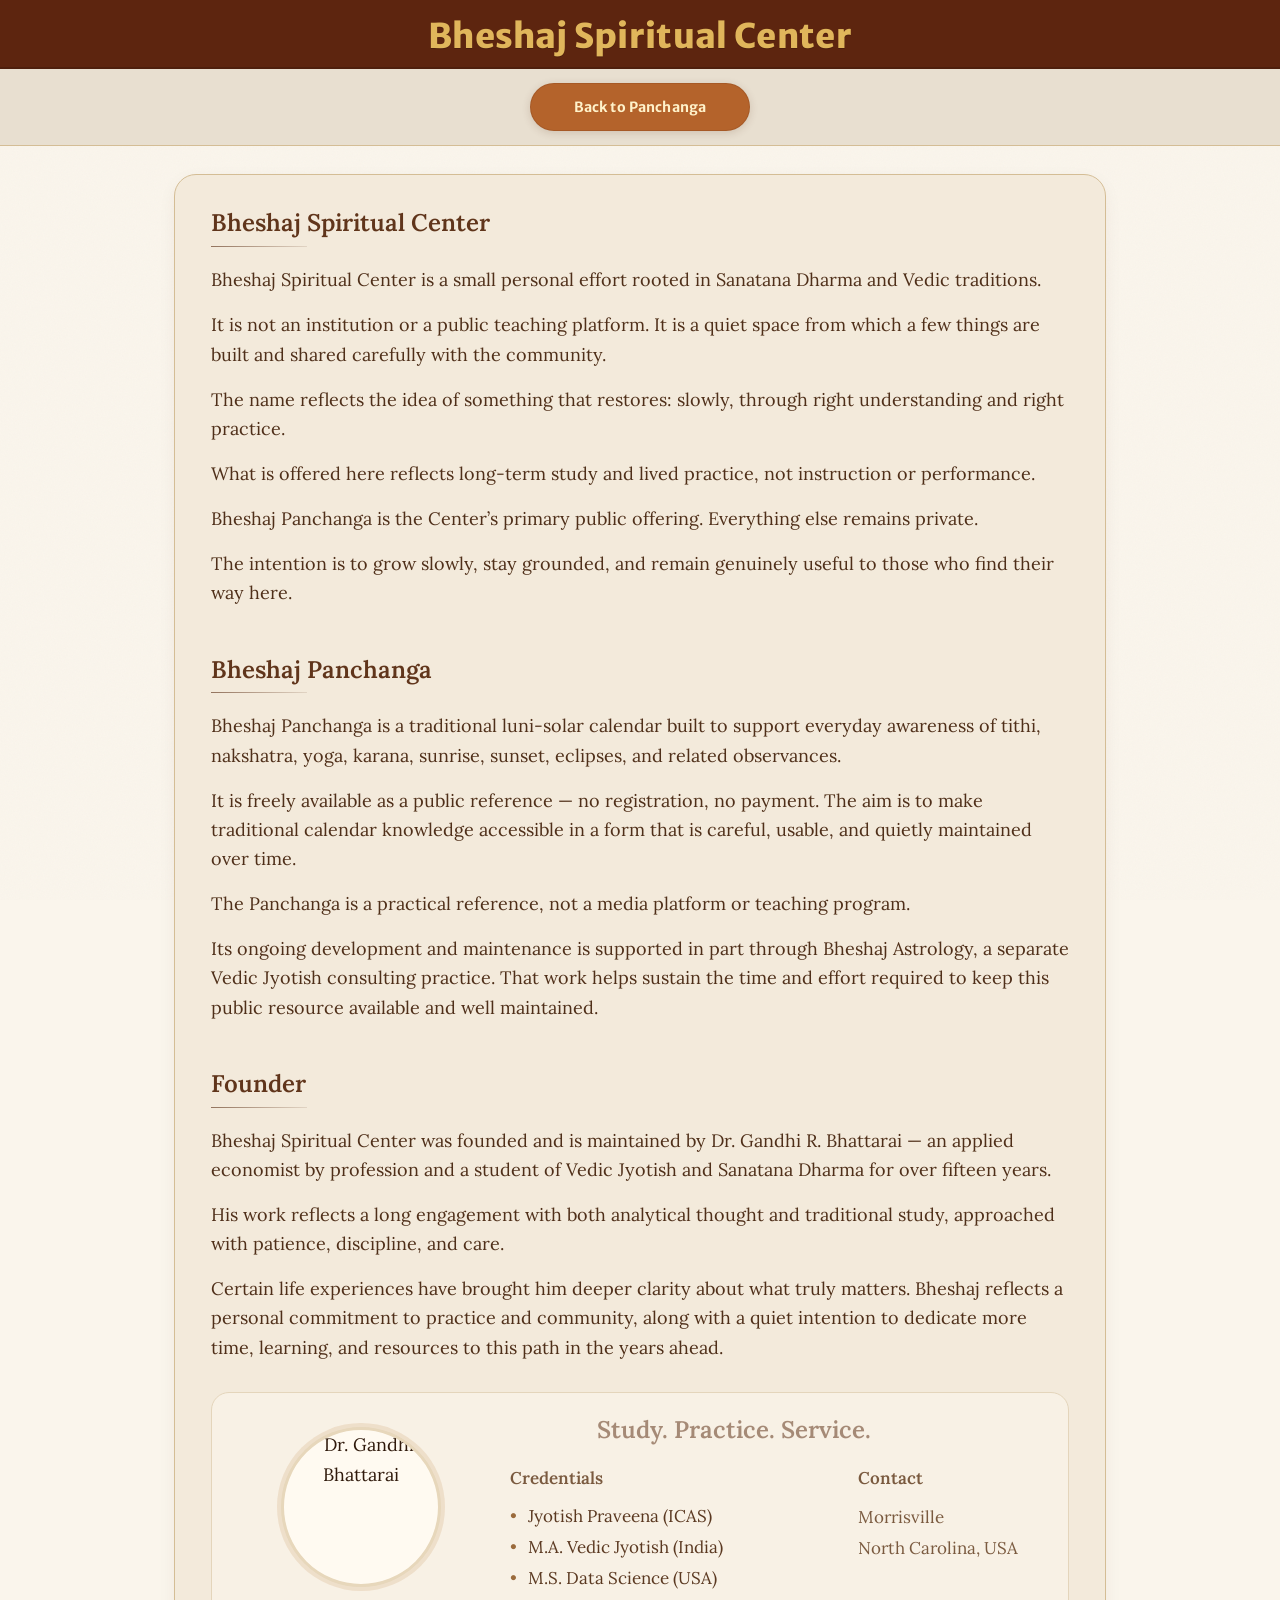
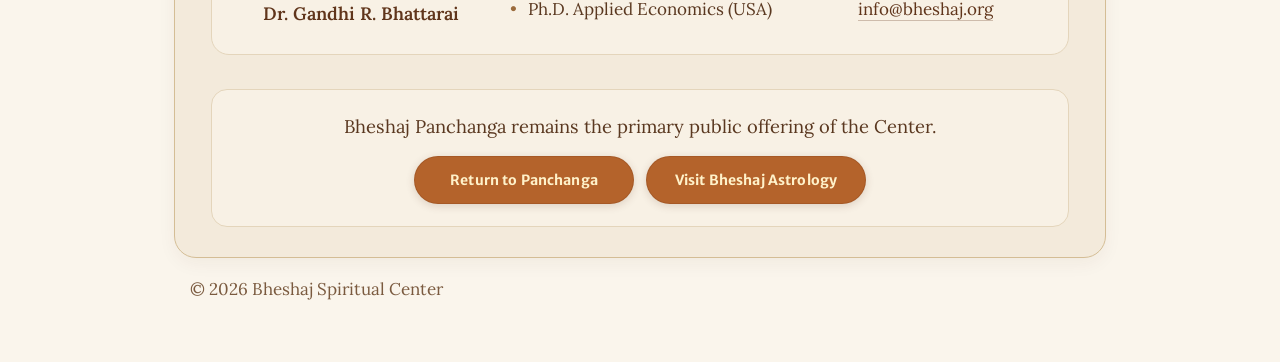
==== commit fff65c94: "fixed the intro box" ====
--- a/app/templates/bheshaj.html
+++ b/app/templates/bheshaj.html
@@ -13,20 +13,6 @@
   <!-- ===================================================== -->
   <!-- Fonts                                                  -->
   <!-- ===================================================== -->
-  <!--
-    Lora:
-      - body text
-      - section titles
-      - founder name
-      - labels
-      - credentials
-      - contact
-      - footer
-
-    Merriweather Sans:
-      - top header only
-      - pill buttons only
-  -->
   <link
     rel="preconnect"
     href="https://fonts.googleapis.com"
@@ -69,7 +55,6 @@
       --shadow-btn: 0 2px 8px rgba(80, 37, 15, 0.16);
 
       --header-gold: #e0b65b;
-      --header-gold-soft: #f3d79e;
       --header-cream: #fff2ca;
 
       --font-main: 'Lora', Georgia, serif;
@@ -143,10 +128,7 @@
       line-height: 1.08;
       letter-spacing: 0.01em;
       color: var(--header-gold);
-      text-transform: none;
-      opacity: 1;
-      text-shadow:
-        0 1px 0 rgba(0, 0, 0, 0.18);
+      text-shadow: 0 1px 0 rgba(0, 0, 0, 0.18);
     }
 
     /* ===================================================== */
@@ -183,7 +165,7 @@
       padding: 12px 24px;
       border-radius: 999px;
       background: var(--accent);
-      color: #fff2ca;
+      color: var(--header-cream);
       text-decoration: none;
       font-family: var(--font-brand);
       font-size: 14px;
@@ -197,7 +179,6 @@
         background 0.18s ease,
         color 0.18s ease;
       white-space: nowrap;
-      text-transform: none;
     }
 
     .nav-btn:hover,
@@ -241,10 +222,8 @@
       font-size: 24px;
       font-weight: 600;
       line-height: 1.2;
-      letter-spacing: 0;
       color: var(--text-mid);
       margin: 0 0 8px;
-      text-transform: none;
     }
 
     .section-divider {
@@ -267,28 +246,10 @@
       font-size: 1em;
       font-family: var(--font-main);
       font-weight: 400;
-      text-transform: none;
     }
 
     p + p {
       margin-top: 16px;
-    }
-
-    .lead-note {
-      margin-top: 18px;
-      padding: 16px 18px;
-      border-left: 3px solid #c18a4f;
-      background: rgba(255, 250, 242, 0.46);
-      border-radius: 8px;
-      font-size: 1.03em;
-      color: #56331a;
-      font-family: var(--font-main);
-      text-transform: none;
-    }
-
-    .lead-note em {
-      font-style: italic;
-      color: var(--text-mid);
     }
 
     /* ===================================================== */
@@ -304,32 +265,30 @@
       background: rgba(255, 251, 245, 0.36);
       border: 1px solid var(--border-light);
       border-radius: 18px;
-      padding: 34px 26px 28px;
+      padding: 34px 34px 28px;
       overflow: hidden;
     }
 
     .founder-motto-overlay {
       position: absolute;
       top: 18px;
-      left: 63%;
+      left: 61%;
       transform: translateX(-50%);
       font-family: var(--font-main);
       font-size: 24px;
       font-weight: 600;
-      letter-spacing: 0;
       color: rgba(96, 53, 27, 0.55);
       white-space: nowrap;
       pointer-events: none;
       z-index: 0;
-      text-transform: none;
     }
 
     .founder-top {
       position: relative;
       z-index: 1;
       display: grid;
-      grid-template-columns: 220px minmax(0, 1fr);
-      gap: 36px;
+      grid-template-columns: 230px minmax(0, 1fr);
+      gap: 34px;
       align-items: center;
     }
 
@@ -356,23 +315,24 @@
       font-size: 18px;
       font-weight: 600;
       line-height: 1.2;
-      letter-spacing: 0;
       color: var(--text-mid);
-      text-transform: none;
       white-space: nowrap;
     }
 
     .founder-right {
       min-width: 0;
       padding-top: 34px;
+      display: flex;
+      justify-content: center;
     }
 
     .founder-meta {
+      width: min(100%, 600px);
       display: grid;
-      grid-template-columns: minmax(0, 1.35fr) minmax(220px, 0.65fr);
+      grid-template-columns: minmax(300px, 1fr) 205px;
       gap: 48px;
       align-items: start;
-      padding-left: 22px;
+      padding-left: 0;
     }
 
     .meta-block {
@@ -383,8 +343,6 @@
       font-family: var(--font-main);
       font-size: 17px;
       font-weight: 600;
-      letter-spacing: 0;
-      text-transform: none;
       color: var(--text-soft);
       margin-bottom: 10px;
     }
@@ -397,13 +355,13 @@
       font-size: 17px;
       line-height: 1.7;
       color: #5a3820;
-      text-transform: none;
     }
 
     .founder-credentials li {
       position: relative;
-      padding-left: 16px;
+      padding-left: 18px;
       margin-bottom: 2px;
+      white-space: nowrap;
     }
 
     .founder-credentials li::before {
@@ -419,7 +377,7 @@
       font-size: 17px;
       line-height: 1.8;
       color: var(--text-soft);
-      text-transform: none;
+      white-space: nowrap;
     }
 
     .founder-contact a,
@@ -456,7 +414,6 @@
       color: #5a3820;
       font-size: 1.02em;
       font-family: var(--font-main);
-      text-transform: none;
     }
 
     .page-cta-actions {
@@ -477,7 +434,6 @@
       color: var(--text-soft);
       font-size: 17px;
       font-family: var(--font-main);
-      text-transform: none;
     }
 
     /* ===================================================== */
@@ -493,27 +449,8 @@
         padding: 28px 22px 24px;
       }
 
-      .founder-top {
-        grid-template-columns: 1fr;
-        gap: 22px;
-      }
-
-      .founder-right {
-        padding-top: 0;
-      }
-
-      .founder-meta {
-        grid-template-columns: 1fr;
-        gap: 20px;
-        padding-left: 0;
-      }
-
-      .founder-profile {
-        align-items: center;
-      }
-
-      .founder-name {
-        white-space: normal;
+      .founder-card {
+        padding: 28px 22px 24px;
       }
 
       .founder-motto-overlay {
@@ -525,6 +462,38 @@
         font-size: 22px;
         white-space: normal;
       }
+
+      .founder-top {
+        grid-template-columns: 1fr;
+        gap: 22px;
+      }
+
+      .founder-right {
+        padding-top: 0;
+        display: block;
+      }
+
+      .founder-meta {
+        width: 100%;
+        grid-template-columns: 1fr;
+        gap: 20px;
+      }
+
+      .founder-profile {
+        align-items: center;
+      }
+
+      .founder-name {
+        white-space: normal;
+      }
+
+      .founder-credentials li {
+        white-space: normal;
+      }
+
+      .founder-contact {
+        white-space: normal;
+      }
     }
 
     @media (max-width: 720px) {
@@ -667,9 +636,9 @@
           The name reflects the idea of something that restores: slowly, through right understanding and right practice.
         </p>
 
-        <div class="lead-note">
-          <em>What is offered here reflects long-term study and lived practice, not instruction or performance.</em>
-        </div>
+        <p>
+          What is offered here reflects long-term study and lived practice, not instruction or performance.
+        </p>
 
         <p>
           Bheshaj Panchanga is the Center’s primary public offering. Everything else remains private.
@@ -715,7 +684,7 @@
 
         <div class="founder-intro">
           <p>
-            Bheshaj Spiritual Center was founded and is maintained by Dr. Gandhi R. Bhattarai — an economist by profession and a student of Vedic Jyotish and Sanatana Dharma for over fifteen years.
+            Bheshaj Spiritual Center was founded and is maintained by Dr. Gandhi R. Bhattarai — an applied economist by profession and a student of Vedic Jyotish and Sanatana Dharma for over fifteen years.
           </p>
 
           <p>
@@ -723,7 +692,7 @@
           </p>
 
           <p>
-            As a cancer survivor, his experience brought unusual clarity to what truly matters. Bheshaj reflects a personal commitment to practice and community, along with a quiet intention to dedicate more time, learning, and resources to this path in the years ahead.
+            Certain life experiences have brought him deeper clarity about what truly matters. Bheshaj reflects a personal commitment to practice and community, along with a quiet intention to dedicate more time, learning, and resources to this path in the years ahead.
           </p>
         </div>
 
@@ -750,7 +719,7 @@
                     <li>Jyotish Praveena (ICAS)</li>
                     <li>M.A. Vedic Jyotish (India)</li>
                     <li>M.S. Data Science (USA)</li>
-                    <li>Ph.D. Economics (USA)</li>
+                    <li>Ph.D. Applied Economics (USA)</li>
                   </ul>
                 </div>
 
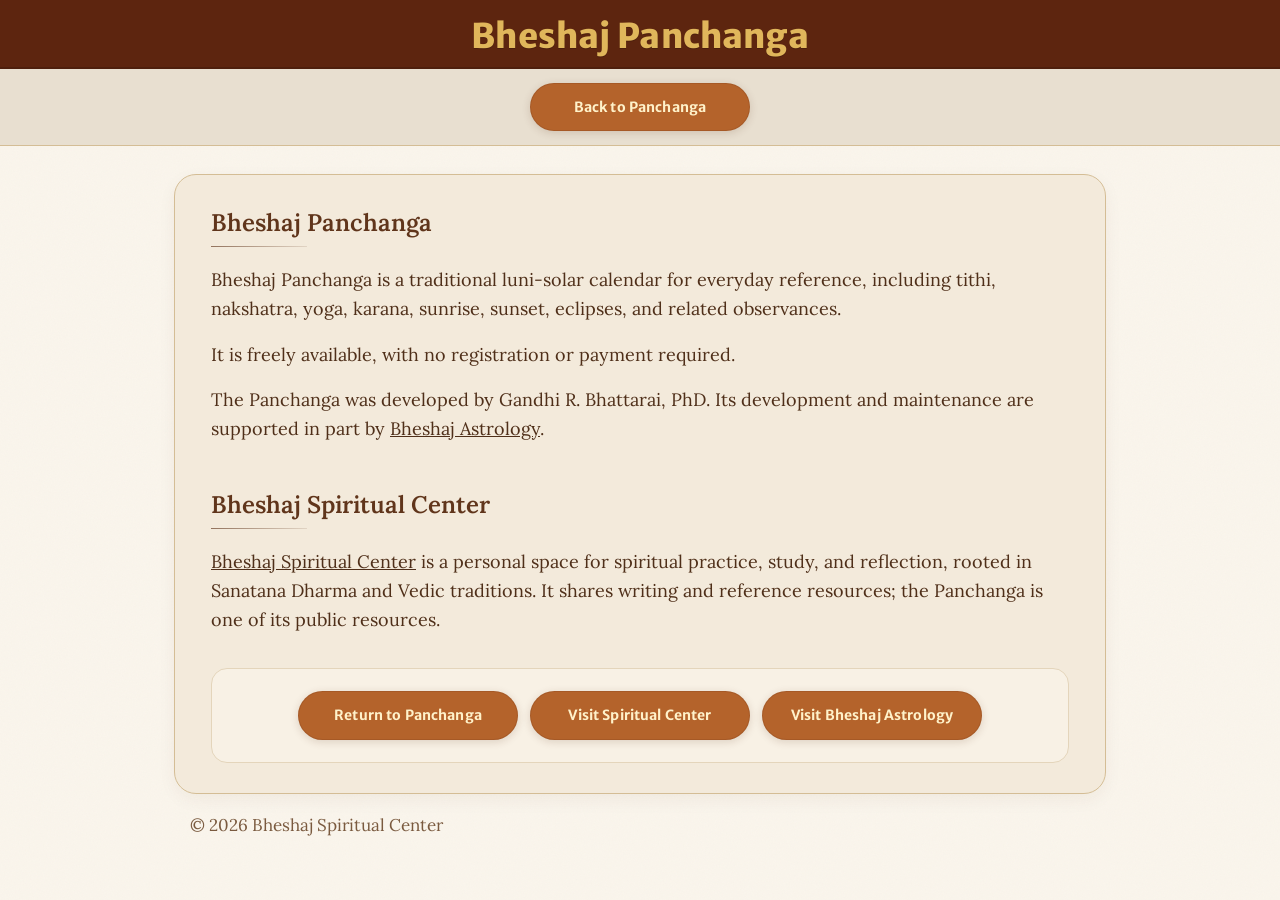
==== commit 0966902b: "bheshaj_about_shortened" ====
--- a/app/templates/bheshaj.html
+++ b/app/templates/bheshaj.html
@@ -3,7 +3,7 @@
 <head>
   <meta charset="utf-8">
 
-  <title>About — Bheshaj Spiritual Center</title>
+  <title>About — Bheshaj Panchanga</title>
 
   <meta
     name="viewport"
@@ -253,151 +253,6 @@
     }
 
     /* ===================================================== */
-    /* Founder section                                        */
-    /* ===================================================== */
-    .founder-intro {
-      max-width: 900px;
-    }
-
-    .founder-card {
-      position: relative;
-      margin-top: 30px;
-      background: rgba(255, 251, 245, 0.36);
-      border: 1px solid var(--border-light);
-      border-radius: 18px;
-      padding: 34px 34px 28px;
-      overflow: hidden;
-    }
-
-    .founder-motto-overlay {
-      position: absolute;
-      top: 18px;
-      left: 61%;
-      transform: translateX(-50%);
-      font-family: var(--font-main);
-      font-size: 24px;
-      font-weight: 600;
-      color: rgba(96, 53, 27, 0.55);
-      white-space: nowrap;
-      pointer-events: none;
-      z-index: 0;
-    }
-
-    .founder-top {
-      position: relative;
-      z-index: 1;
-      display: grid;
-      grid-template-columns: 230px minmax(0, 1fr);
-      gap: 34px;
-      align-items: center;
-    }
-
-    .founder-profile {
-      display: flex;
-      flex-direction: column;
-      align-items: center;
-      text-align: center;
-      gap: 16px;
-    }
-
-    .developer-photo {
-      width: 160px;
-      height: 160px;
-      object-fit: cover;
-      border-radius: 50%;
-      border: 3px solid #e7d7bb;
-      background: #fffaf1;
-      box-shadow: 0 0 0 4px rgba(193, 138, 79, 0.18);
-    }
-
-    .founder-name {
-      font-family: var(--font-main);
-      font-size: 18px;
-      font-weight: 600;
-      line-height: 1.2;
-      color: var(--text-mid);
-      white-space: nowrap;
-    }
-
-    .founder-right {
-      min-width: 0;
-      padding-top: 34px;
-      display: flex;
-      justify-content: center;
-    }
-
-    .founder-meta {
-      width: min(100%, 600px);
-      display: grid;
-      grid-template-columns: minmax(300px, 1fr) 205px;
-      gap: 48px;
-      align-items: start;
-      padding-left: 0;
-    }
-
-    .meta-block {
-      padding-top: 4px;
-    }
-
-    .meta-label {
-      font-family: var(--font-main);
-      font-size: 17px;
-      font-weight: 600;
-      color: var(--text-soft);
-      margin-bottom: 10px;
-    }
-
-    .founder-credentials {
-      list-style: none;
-      padding: 0;
-      margin: 0;
-      font-family: var(--font-main);
-      font-size: 17px;
-      line-height: 1.7;
-      color: #5a3820;
-    }
-
-    .founder-credentials li {
-      position: relative;
-      padding-left: 18px;
-      margin-bottom: 2px;
-      white-space: nowrap;
-    }
-
-    .founder-credentials li::before {
-      content: '•';
-      position: absolute;
-      left: 0;
-      top: 0;
-      color: #9b6b3c;
-    }
-
-    .founder-contact {
-      font-family: var(--font-main);
-      font-size: 17px;
-      line-height: 1.8;
-      color: var(--text-soft);
-      white-space: nowrap;
-    }
-
-    .founder-contact a,
-    .founder-contact a:visited {
-      color: var(--text-mid);
-      text-decoration: none;
-      border-bottom: 1px solid rgba(96, 53, 27, 0.28);
-      transition:
-        border-color 0.18s ease,
-        color 0.18s ease;
-    }
-
-    .founder-contact a:hover,
-    .founder-contact a:focus-visible {
-      color: var(--accent-dark);
-      border-bottom-color: var(--accent-dark);
-      outline: none;
-    }
-
-    /* ===================================================== */
     /* CTA                                                    */
     /* ===================================================== */
     .page-cta {
@@ -449,51 +304,14 @@
         padding: 28px 22px 24px;
       }
 
-      .founder-card {
-        padding: 28px 22px 24px;
-      }
-
-      .founder-motto-overlay {
-        position: static;
-        transform: none;
-        display: block;
-        margin: 0 0 18px;
-        text-align: center;
-        font-size: 22px;
-        white-space: normal;
-      }
-
-      .founder-top {
-        grid-template-columns: 1fr;
-        gap: 22px;
-      }
-
-      .founder-right {
-        padding-top: 0;
-        display: block;
-      }
-
-      .founder-meta {
-        width: 100%;
-        grid-template-columns: 1fr;
-        gap: 20px;
-      }
-
-      .founder-profile {
-        align-items: center;
-      }
-
-      .founder-name {
-        white-space: normal;
-      }
-
-      .founder-credentials li {
-        white-space: normal;
-      }
-
-      .founder-contact {
-        white-space: normal;
-      }
+
+
+
+
+
+
+
+
     }
 
     @media (max-width: 720px) {
@@ -541,14 +359,7 @@
         font-size: 22px;
       }
 
-      .founder-card {
-        padding: 22px 16px 20px;
-      }
-
-      .developer-photo {
-        width: 138px;
-        height: 138px;
-      }
+
 
       .page-cta {
         padding: 18px 16px;
@@ -580,9 +391,6 @@
         font-size: 21px;
       }
 
-      .founder-motto-overlay {
-        font-size: 20px;
-      }
 
       .nav-btn,
       .nav-btn:visited {
@@ -598,7 +406,7 @@
   <!-- Header                                                 -->
   <!-- ===================================================== -->
   <header class="topbar">
-    <div class="topbar-title">Bheshaj Spiritual Center</div>
+    <div class="topbar-title">Bheshaj Panchanga</div>
   </header>
 
   <!-- ===================================================== -->
@@ -615,151 +423,25 @@
   <!-- ===================================================== -->
   <main class="page">
     <section class="content-block">
-
-      <!-- ================================================= -->
-      <!-- Spiritual Center                                  -->
-      <!-- ================================================= -->
+      <section class="section" id="panchanga">
+        <h1 class="section-title">Bheshaj Panchanga</h1>
+        <div class="section-divider"></div>
+        <p>Bheshaj Panchanga is a traditional luni-solar calendar for everyday reference, including tithi, nakshatra, yoga, karana, sunrise, sunset, eclipses, and related observances.</p>
+        <p>It is freely available, with no registration or payment required.</p>
+        <p>The Panchanga was developed by Gandhi R. Bhattarai, PhD. Its development and maintenance are supported in part by <a href="https://bheshaj.com/">Bheshaj Astrology</a>.</p>
+      </section>
       <section class="section" id="spiritual-center">
-        <h1 class="section-title">Bheshaj Spiritual Center</h1>
-
+        <h2 class="section-title">Bheshaj Spiritual Center</h2>
         <div class="section-divider"></div>
-
-        <p>
-          Bheshaj Spiritual Center is a small personal effort rooted in Sanatana Dharma and Vedic traditions.
-        </p>
-
-        <p>
-          It is not an institution or a public teaching platform. It is a quiet space from which a few things are built and shared carefully with the community.
-        </p>
-
-        <p>
-          The name reflects the idea of something that restores: slowly, through right understanding and right practice.
-        </p>
-
-        <p>
-          What is offered here reflects long-term study and lived practice, not instruction or performance.
-        </p>
-
-        <p>
-          Bheshaj Panchanga is the Center’s primary public offering. Everything else remains private.
-        </p>
-
-        <p>
-          The intention is to grow slowly, stay grounded, and remain genuinely useful to those who find their way here.
-        </p>
+        <p><a href="https://bheshaj.org/">Bheshaj Spiritual Center</a> is a personal space for spiritual practice, study, and reflection, rooted in Sanatana Dharma and Vedic traditions. It shares writing and reference resources; the Panchanga is one of its public resources.</p>
       </section>
-
-      <!-- ================================================= -->
-      <!-- Panchanga                                          -->
-      <!-- ================================================= -->
-      <section class="section" id="panchanga">
-        <h2 class="section-title">Bheshaj Panchanga</h2>
-
-        <div class="section-divider"></div>
-
-        <p>
-          Bheshaj Panchanga is a traditional luni-solar calendar built to support everyday awareness of tithi, nakshatra, yoga, karana, sunrise, sunset, eclipses, and related observances.
-        </p>
-
-        <p>
-          It is freely available as a public reference — no registration, no payment. The aim is to make traditional calendar knowledge accessible in a form that is careful, usable, and quietly maintained over time.
-        </p>
-
-        <p>
-          The Panchanga is a practical reference, not a media platform or teaching program.
-        </p>
-
-        <p>
-          Its ongoing development and maintenance is supported in part through Bheshaj Astrology, a separate Vedic Jyotish consulting practice. That work helps sustain the time and effort required to keep this public resource available and well maintained.
-        </p>
-      </section>
-
-      <!-- ================================================= -->
-      <!-- Founder                                            -->
-      <!-- ================================================= -->
-      <section class="section" id="founder">
-        <h2 class="section-title">Founder</h2>
-
-        <div class="section-divider"></div>
-
-        <div class="founder-intro">
-          <p>
-            Bheshaj Spiritual Center was founded and is maintained by Dr. Gandhi R. Bhattarai — an applied economist by profession and a student of Vedic Jyotish and Sanatana Dharma for over fifteen years.
-          </p>
-
-          <p>
-            His work reflects a long engagement with both analytical thought and traditional study, approached with patience, discipline, and care.
-          </p>
-
-          <p>
-            Certain life experiences have brought him deeper clarity about what truly matters. Bheshaj reflects a personal commitment to practice and community, along with a quiet intention to dedicate more time, learning, and resources to this path in the years ahead.
-          </p>
-        </div>
-
-        <div class="founder-card">
-          <div class="founder-motto-overlay">Study. Practice. Service.</div>
-
-          <div class="founder-top">
-            <div class="founder-profile">
-              <img
-                class="developer-photo"
-                src="/static/p2photo.png"
-                alt="Dr. Gandhi Bhattarai"
-              >
-
-              <div class="founder-name">Dr. Gandhi R. Bhattarai</div>
-            </div>
-
-            <div class="founder-right">
-              <div class="founder-meta">
-                <div class="meta-block">
-                  <div class="meta-label">Credentials</div>
-
-                  <ul class="founder-credentials">
-                    <li>Jyotish Praveena (ICAS)</li>
-                    <li>M.A. Vedic Jyotish (India)</li>
-                    <li>M.S. Data Science (USA)</li>
-                    <li>Ph.D. Applied Economics (USA)</li>
-                  </ul>
-                </div>
-
-                <div class="meta-block">
-                  <div class="meta-label">Contact</div>
-
-                  <div class="founder-contact">
-                    Morrisville<br>
-                    North Carolina, USA<br><br>
-                    <a href="mailto:info@bheshaj.org">info@bheshaj.org</a>
-                  </div>
-                </div>
-              </div>
-            </div>
-          </div>
-        </div>
-      </section>
-
-      <!-- ================================================= -->
-      <!-- CTA                                                -->
-      <!-- ================================================= -->
       <div class="page-cta">
-        <p class="page-cta-text">
-          Bheshaj Panchanga remains the primary public offering of the Center.
-        </p>
-
         <div class="page-cta-actions">
           <a class="nav-btn" href="/">Return to Panchanga</a>
-
-          <a
-            class="nav-btn"
-            href="https://astro.bheshaj.com"
-            target="_blank"
-            rel="noopener noreferrer"
-          >
-            Visit Bheshaj Astrology
-          </a>
+          <a class="nav-btn" href="https://bheshaj.org/">Visit Spiritual Center</a>
+          <a class="nav-btn" href="https://bheshaj.com/">Visit Bheshaj Astrology</a>
         </div>
       </div>
-
     </section>
 
     <!-- =================================================== -->
